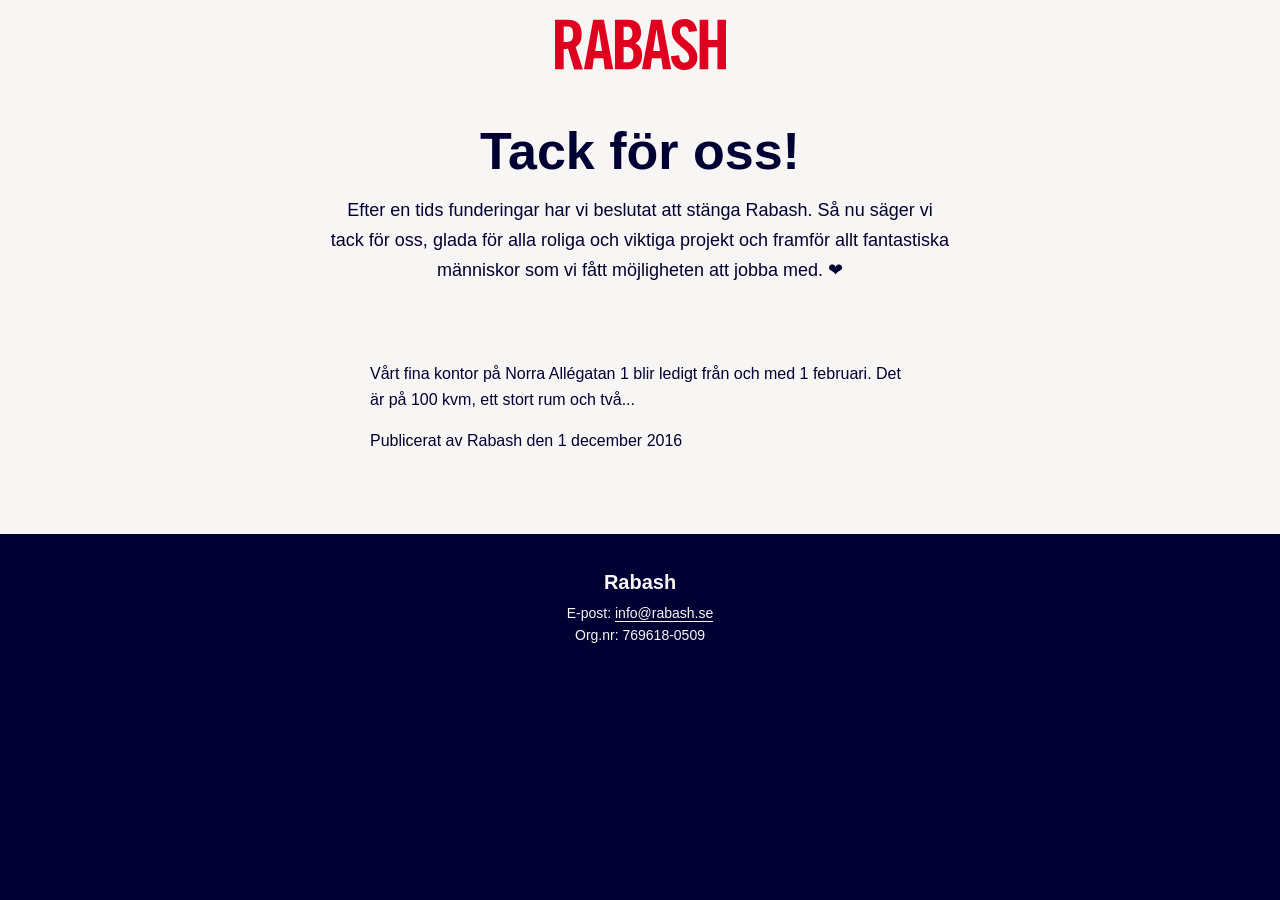
==== index.html @ cfb8e1b6 "Initial commit" ====
<!doctype html>
<html class="no-js" lang="en">
<head prefix="og: http://ogp.me/ns#">
  <meta charset="utf-8">
  <meta http-equiv="x-ua-compatible" content="ie=edge">
  <title>Rabash kommunikationsbyrå</title>
  <meta name="description" content="Vi utvecklar varumärken och digitala produkter för företag och organisationer som gör skillnad.">
  <meta name="viewport" content="width=device-width, initial-scale=1">
  <meta property="og:title" content="Rabash kommunikationsbyrå">
  <meta property="og:description" content="Vi utvecklar varumärken och digitala produkter för företag och organisationer som gör skillnad.">
  <meta property="og:site_name" content="Rabash">
  <meta property="og:type" content="website">
  <meta property="og:locale" content="en_US">
  <meta name="robots" content="noindex, nofollow">
  <link rel="apple-touch-icon" sizes="180x180" href="/apple-touch-icon.png">
  <link rel="icon" type="image/png" href="/favicon-32x32.png" sizes="32x32">
  <link rel="icon" type="image/png" href="/favicon-16x16.png" sizes="16x16">
  <link rel="manifest" href="/manifest.json">
  <meta name="theme-color" content="#ffffff">
  <link rel="stylesheet" href="/css/screen.css">
</head>
<body>

  <div id="fb-root"></div>
  <script>(function(d, s, id) {
    var js, fjs = d.getElementsByTagName(s)[0];
    if (d.getElementById(id)) return;
    js = d.createElement(s); js.id = id;
    js.src = "//connect.facebook.net/sv_SE/sdk.js#xfbml=1&version=v2.8&appId=1724867267802180";
    fjs.parentNode.insertBefore(js, fjs);
  }(document, 'script', 'facebook-jssdk'));</script>

  <header class="c-header">
    <div class="o-wrapper">
      <a href="/" class="c-logo">
        <img src="/images/png/logo.png" alt="Rabash" class="c-logo__image" />
      </a>
    </div>
  </header>

  <main class="c-main">
    <div class="o-wrapper">
      <h1 class="c-heading-a -center">Tack för oss!</h1>
      <div class="c-body -center">
        <p>
          Efter en tids funderingar har vi beslutat att stänga Rabash. Så nu säger vi tack för oss, glada för alla roliga och viktiga projekt och framför allt fantastiska människor som vi fått möjligheten att jobba med. ❤
        </p>
      </div>

      <div class="o-faux-row">
        <div class="fb-post" data-href="https://www.facebook.com/media/set/?set=a.1247151672026854.1073741829.236771813064850&amp;type=3" data-width="auto" data-show-text="true"><blockquote cite="https://www.facebook.com/media/set/?set=a.1247151672026854.1073741829.236771813064850&amp;type=3" class="fb-xfbml-parse-ignore"><p>V&#xe5;rt fina kontor p&#xe5; Norra All&#xe9;gatan 1 blir ledigt fr&#xe5;n och med 1 februari. Det &#xe4;r p&#xe5; 100 kvm, ett stort rum och tv&#xe5;...</p>Publicerat av <a href="https://www.facebook.com/rabash.se/">Rabash</a>&nbsp;<a href="https://www.facebook.com/media/set/?set=a.1247151672026854.1073741829.236771813064850&amp;type=3">den 1 december 2016</a></blockquote></div>
      </div>
    </div>
  </main>

  <footer class="c-footer">
    <div class="o-wrapper">
      <h2 class="c-heading-c">Rabash</h2>
      <p class="c-footer__text">E-post: <a href="mailto:info@rabash.se">info@rabash.se</a><br/>
      Org.nr: 769618-0509</p>
    </div>
  </footer>

  <script>
    (function(i,s,o,g,r,a,m){i['GoogleAnalyticsObject']=r;i[r]=i[r]||function(){
    (i[r].q=i[r].q||[]).push(arguments)},i[r].l=1*new Date();a=s.createElement(o),
    m=s.getElementsByTagName(o)[0];a.async=1;a.src=g;m.parentNode.insertBefore(a,m)
    })(window,document,'script','https://www.google-analytics.com/analytics.js','ga');

    ga('create', 'UA-31209197-1', 'auto');
    ga('send', 'pageview');

  </script>

</body>
</html>
---- css/screen.css ----
@charset "UTF-8";

.o-row::after,
.o-wrapper::after,
.u-clearfix::after {
  content: '';
  display: table;
  clear: both;
}

.u-visually-hidden,
.u-focusable {
  width: 1px;
  height: 1px;
  position: absolute;
  margin: -1px;
  overflow: hidden;
  clip: rect(0 0 0 0);
  border: 0;
}

html {
  font-family: sans-serif;
}

body {
  margin: 0;
  -webkit-font-smoothing: antialiased;
  font-smoothing: antialiased;
}

html {
  -webkit-box-sizing: border-box;
  box-sizing: border-box;
}

*,
*:before,
*:after {
  -webkit-box-sizing: inherit;
  box-sizing: inherit;
}

article,
aside,
figcaption,
figure,
footer,
header,
legend,
main,
nav,
section {
  display: block;
}

audio,
canvas,
label,
video {
  display: inline-block;
}

audio:not([controls]) {
  display: none;
  height: 0;
}

[hidden],
template {
  display: none;
}

audio,
canvas,
embed,
iframe,
img,
object,
svg,
video {
  vertical-align: middle;
}

img {
  height: auto;
  max-width: 100%;
  border: 0;
  display: block;
}

svg:not(:root) {
  overflow: hidden;
}

figure {
  margin: 0;
}

progress {
  vertical-align: baseline;
}

iframe {
  max-width: 100%;
}

button,
input,
optgroup,
select,
textarea {
  margin: 0;
  font: inherit;
  color: inherit;
}

select {
  -webkit-appearance: none;
  -moz-appearance: none;
  appearance: none;
}

button,
select {
  text-transform: none;
}

fieldset {
  padding: 0;
  margin: 0;
  border: 0;
}

legend {
  padding: 0;
  border: 0;
}

input {
  line-height: normal;
}

input[type="search"] {
  -webkit-box-sizing: border-box;
  box-sizing: border-box;
  -webkit-appearance: textfield;
}

input[type="number"]::-webkit-inner-spin-button,
input[type="number"]::-webkit-outer-spin-button {
  height: auto;
}

input[type="search"]::-webkit-search-cancel-button,
input[type="search"]::-webkit-search-decoration {
  -webkit-appearance: none;
}

button,
html input[type="button"],
input[type="reset"],
input[type="submit"] {
  cursor: pointer;
  -webkit-appearance: button;
}

button[disabled],
html input[disabled] {
  cursor: default;
}

input::-moz-placeholder {
  opacity: 1;
}

button::-moz-focus-inner,
input::-moz-focus-inner {
  padding: 0;
  border: 0;
}

input[type="checkbox"],
input[type="radio"] {
  padding: 0;
  margin: 4px 0 0;
  line-height: normal;
  -webkit-box-sizing: border-box;
  box-sizing: border-box;
}

textarea {
  padding: 0;
  vertical-align: top;
}

button {
  overflow: visible;
}

table {
  max-width: 100%;
  border-collapse: collapse;
}

th {
  text-align: left;
}

a {
  background: transparent;
}

hr {
  height: 0;
  -webkit-box-sizing: content-box;
  box-sizing: content-box;
}

h1 {
  margin: 0.7em 0;
  font-size: 2em;
}

b,
strong {
  font-weight: bold;
}

small {
  font-size: 85%;
}

sub,
sup {
  position: relative;
  font-size: 80%;
  line-height: 0;
  vertical-align: baseline;
}

sup {
  top: -0.25em;
}

sub {
  bottom: -0.25em;
}

dfn {
  font-style: italic;
}

abbr[title] {
  border-bottom: 1px dotted;
}

mark {
  color: #000;
  background: #ff0;
}

blockquote:before,
blockquote:after {
  content: '';
}

code,
kbd,
pre,
samp {
  font-family: monospace;
  background: rgba(0, 0, 0, 0.1);
  padding: 0.1em 0.3em;
  font-size: 0.8em;
}

pre {
  overflow: auto;
  word-break: break-all;
  word-wrap: break-word;
  white-space: pre-wrap;
}

::-moz-selection {
  background: #de001e;
  color: #fff;
}

::selection {
  background: #de001e;
  color: #fff;
}

img {
  display: block;
  max-width: 100%;
  vertical-align: middle;
}

a {
  text-decoration: none;
  color: #000032;
}

a:hover,
a:focus,
a:active {
  text-decoration: underline;
}

ul {
  list-style: disc outside;
}

li > ul,
li > ol {
  margin-left: 1.92;
  margin-bottom: 0;
}

html {
  line-height: 1.6;
  padding: 0;
  background-color: #000032;
  color: #000032;
  font-family: "Arial", sans-serif;
  height: 100%;
  min-height: 100%;
}

body {
  height: 100%;
  min-height: 100%;
}

blockquote {
  quotes: '“' '”';
}

.o-row {
  overflow: hidden;
  margin-bottom: 1.25em;
}

.o-row.-small {
  margin-bottom: 1.25em;
}

.o-row.-large {
  margin-bottom: 1.875em;
}

.o-faux-row {
  padding-top: 1.25em;
}

.o-faux-row.-small {
  padding-top: 1.25em;
}

.o-faux-row.-large {
  padding-top: 1.875em;
}

.o-wrapper {
  -webkit-box-sizing: content-box;
  box-sizing: content-box;
  max-width: 38.75em;
  position: relative;
  padding-right: 5%;
  padding-left: 5%;
}

.c-footer {
  padding: 2em 0;
  background: #000032;
  color: #f7f6f4;
  text-align: center;
}

.c-footer__text {
  font-size: 0.875em;
  margin: 0;
}

.c-footer__text a {
  -webkit-transition: all 0.15s ease-in-out;
  transition: all 0.15s ease-in-out;
  color: #f7f6f4;
  border-bottom: solid 0.08em #f7f6f4;
  text-decoration: none;
}

.c-footer__text a:hover,
.c-footer__text a:focus,
.c-footer__text a:active {
  color: #de001e;
  border-bottom-color: #de001e;
}

.c-header {
  padding: 1.2em 0;
  background: #f7f6f4;
}

.c-heading-a,
.c-heading-b,
.c-heading-c {
  word-wrap: break-word;
}

.c-heading-a a,
.c-heading-b a,
.c-heading-c a {
  color: #000032;
  text-decoration: none;
}

.c-heading-a a:hover,
.c-heading-b a:hover,
.c-heading-c a:hover,
.c-heading-a a:focus,
.c-heading-b a:focus,
.c-heading-c a:focus,
.c-heading-a a:active,
.c-heading-b a:active,
.c-heading-c a:active {
  text-decoration: underline;
}

.c-bookmark
  .c-heading-a,
.c-bookmark
  .c-heading-b,
.c-bookmark
  .c-heading-c {
  overflow: hidden;
}

.c-bookmark:hover
  .c-heading-a,
.c-bookmark:hover
  .c-heading-b,
.c-bookmark:hover
  .c-heading-c,
.c-bookmark:focus
  .c-heading-a,
.c-bookmark:focus
  .c-heading-b,
.c-bookmark:focus
  .c-heading-c,
.c-bookmark:active
  .c-heading-a,
.c-bookmark:active
  .c-heading-b,
.c-bookmark:active
  .c-heading-c {
  text-decoration: underline;
}

.c-heading-a {
  font-size: 1.75em;
  line-height: 1.1em;
  margin: 0 0 0.6em;
}

.c-heading-a.-center {
  text-align: center;
  margin: 0 0 0.3em;
}

.c-heading-b {
  font-size: 1.5em;
  line-height: 1.375em;
  margin: 0 0 0.9em;
}

.c-heading-c {
  font-weight: bold;
  font-size: 1.125em;
  margin: 0 0 0.2em;
}

[data-a11y-toggle] {
  cursor: pointer;
}

.c-skip-link {
  background: #1b1b1b;
  color: #f7f6f4;
  text-align: center;
  padding: 1.5em 0;
  display: block;
  text-decoration: none;
  font-weight: bold;
}

.c-skip-link:focus {
  color: #f7f6f4;
}

.c-bookmark {
  text-decoration: none;
  font-weight: normal;
}

.c-bookmark img {
  -webkit-transition: all 0.15s ease-in-out;
  transition: all 0.15s ease-in-out;
}

.c-bookmark:hover,
.c-bookmark:focus,
.c-bookmark:active {
  text-decoration: none;
}

.c-bookmark:hover img,
.c-bookmark:focus img,
.c-bookmark:active img {
  opacity: 0.9;
}

.c-logo {
  display: block;
  background-image: url("../images/svg/logo.svg");
  background-repeat: no-repeat;
  background-size: 100% auto;
  margin: 0 auto;
  width: 5.75em;
  height: 1.75em;
}

.c-logo__image {
  opacity: 0;
  width: 5.75em;
  height: 1.75em;
}

.c-main {
  padding: 2em 0 4em;
  background: #f7f6f4;
}

.c-body {
  font-size: 0.875em;
  line-height: 1.65;
  text-align: left;
}

.c-body.-center {
  text-align: center;
}

.c-body img,
.c-body .c-media {
  display: block;
  margin: 0 0 1.5em;
}

.c-body video,
.c-body object,
.c-body iframe {
  max-width: 100%;
  margin: 0 0 1.5em;
}

.c-body a {
  -webkit-transition: all 0.15s ease-in-out;
  transition: all 0.15s ease-in-out;
  color: #de001e;
  border-bottom: solid 0.08em #de001e;
  text-decoration: none;
}

.c-body a:hover,
.c-body a:focus,
.c-body a:active {
  color: #000032;
  border-bottom-color: #000032;
}

.c-body ul,
.c-body ol {
  padding-left: 3em;
  margin-top: 0;
  margin-bottom: 1.6em;
}

.c-body ul:last-child,
.c-body ol:last-child {
  margin: 0;
}

.c-body li {
  padding-left: 0.3em;
}

.c-body table {
  margin-bottom: 1.6em;
}

.c-body h2 {
  font-weight: bold;
  font-size: 1.375em;
  margin: 1.2em 0 0.3em;
}

.c-body h2 + h3 {
  margin-top: 0;
}

.c-body h3 {
  font-weight: bold;
  font-size: 1.125em;
  margin: 1.2em 0 0.3em;
}

.c-body p {
  margin: 0 0 1em;
}

.c-body p:last-child {
  margin: 0;
}

.c-body blockquote {
  position: relative;
  font-size: 1.125em;
  line-height: 1.25em;
  text-align: center;
  margin: 3em 0.5em 1.5em;
}

.c-body blockquote:before {
  position: absolute;
  content: '”';
  font-size: 3.5em;
  line-height: 1em;
  top: -0.5em;
  left: 0;
  right: 0;
}

.c-body *:first-child {
  margin-top: 0;
}

.c-preamble {
  font-size: 1em;
  line-height: 1.65;
  max-width: 34em;
  font-style: italic;
}

.c-preamble a {
  -webkit-transition: all 0.15s ease-in-out;
  transition: all 0.15s ease-in-out;
  color: #de001e;
  border-bottom: solid 0.08em #de001e;
  text-decoration: none;
}

.c-preamble a:hover,
.c-preamble a:focus,
.c-preamble a:active {
  color: #000032;
  border-bottom-color: #000032;
}

/* Helper to see utility-classes /*
/*[class^="u-"],
[class*=" u-"] {
  outline: 5px solid cyan;
}*/

.u-full {
  clear: both;
  overflow: hidden;
}

.u-center-align {
  text-align: center;
}

.u-center {
  margin-right: auto;
  margin-left: auto;
}

.u-center-vertical {
  position: relative;
  top: 50%;
  -webkit-transform: translateY(-50%);
  -ms-transform: translateY(-50%);
  transform: translateY(-50%);
}

.u-relative {
  position: relative;
}

.u-first {
  clear: left;
}

.u-overflow-hidden {
  overflow: hidden;
}

.u-relative {
  position: relative;
}

[aria-labelledby^='a11y-toggle'][aria-hidden='false'] {
  max-height: 31.25em;
  /* approximate max height */
  overflow-y: hidden;
  -webkit-transition-property: all;
  transition-property: all;
  -webkit-transition-duration: 0.5s;
  transition-duration: 0.5s;
}

[aria-labelledby^='a11y-toggle'][aria-hidden='true'] {
  max-height: 0 !important;
  overflow-y: hidden;
  -webkit-transition-property: all;
  transition-property: all;
  -webkit-transition-duration: 0.5s;
  transition-duration: 0.5s;
}

[data-a11y-toggle]:not([aria-controls]) {
  display: none;
}

.is-tabbed {
  outline: 2px solid #000032;
  outline-offset: -2px !important;
}

.is-tabbed.c-bookmark {
  outline: 0;
}

.is-tabbed.c-bookmark [class^='c-heading'] {
  outline: 2px solid #000032;
  outline-offset: -2px !important;
}

.u-focusable:active,
.u-focusable:focus {
  position: static;
  clip: auto;
  height: auto;
  width: auto;
  overflow: auto;
}

.u-hidden {
  display: none;
}

@media (min-width: 34.375em) {
  .o-row {
    margin-bottom: 2.5em;
  }

  .o-row.-small {
    margin-bottom: 1.5625em;
  }

  .o-row.-large {
    margin-bottom: 3.75em;
  }

  .o-faux-row {
    padding-top: 2.5em;
  }

  .o-faux-row.-small {
    padding-top: 1.5625em;
  }

  .o-faux-row.-large {
    padding-top: 3.75em;
  }

  .o-wrapper {
    padding-right: 3%;
    padding-left: 3%;
    margin-right: auto;
    margin-left: auto;
  }

  .c-heading-a {
    font-size: 2.5em;
  }

  .c-heading-a.-center {
    font-size: 2.5em;
  }

  .c-logo {
    width: 7.5em;
    height: 2.3125em;
  }

  .c-body {
    font-size: 1em;
  }

  .c-body.-center {
    font-size: 1em;
  }

  .c-preamble {
    font-size: 1.125em;
  }

  .u-left\@medium {
    float: left;
  }
}

@media (min-width: 48em) {
  .o-row {
    margin-bottom: 3.75em;
  }

  .o-row.-small {
    margin-bottom: 1.875em;
  }

  .o-row.-large {
    margin-bottom: 5.625em;
  }

  .o-faux-row {
    padding-top: 3.75em;
  }

  .o-faux-row.-small {
    padding-top: 1.875em;
  }

  .o-faux-row.-large {
    padding-top: 5.625em;
  }

  .c-heading-b {
    font-size: 1.6875em;
    margin: 0 0 1.6em;
  }

  .c-heading-c {
    font-size: 1.25em;
  }

  .c-logo {
    width: 10.6875em;
    height: 3.3125em;
  }

  .c-logo__image {
    width: 10.6875em;
    height: 3.3125em;
  }

  .c-body h2 {
    font-size: 1.4em;
  }

  .c-body h3 {
    font-size: 1.2em;
  }

  .c-body blockquote {
    font-size: 1.28571em;
    line-height: 1.2963em;
  }

  .u-left\@large {
    float: left;
  }

  .u-right\@large {
    float: right;
  }

  .u-last\@large {
    margin-right: 0 !important;
  }

  .u-center\@large {
    margin-right: auto !important;
    margin-left: auto !important;
  }

  .u-clear-none\@large {
    clear: none !important;
  }

  .u-hidden\@large {
    display: none;
  }
}

@media (min-width: 64em) {
  .c-body.-center {
    font-size: 1.125em;
  }

  .c-preamble {
    font-size: 1.375em;
  }

  .u-left\@xlarge {
    float: left;
  }

  .u-right\@xlarge {
    float: right;
  }

  .u-last\@xlarge {
    margin-right: 0;
    clear: right;
  }

  .u-center\@xlarge {
    margin-left: auto;
    margin-right: auto;
  }

  .u-hidden\@xlarge {
    display: none;
  }
}

@media (min-width: 75em) {
  .c-heading-a.-center {
    font-size: 3.25em;
  }
}

@media (max-width: 63.9375em) {
  .u-hidden\@xsmall-xlarge {
    display: none;
  }
}

@media (max-width: 34.3125em) {
  .u-hidden\@xsmall-medium {
    display: none;
  }
}

@media (min-width: 34.375em) and (max-width: 47.9375em) {
  .u-last\@medium-large {
    margin-right: 0 !important;
  }

  .u-left\@medium-large {
    float: left;
  }

  .u-center\@medium-large {
    margin-right: auto !important;
    margin-left: auto !important;
  }
}

@media (min-width: 34.375em) and (max-width: 63.9375em) {
  .u-left\@medium-xlarge {
    float: left;
  }

  .u-last\@medium-xlarge {
    margin-right: 0 !important;
  }
}

@media (min-width: 48em) and (max-width: 63.9375em) {
  .u-last\@large-xlarge {
    margin-right: 0 !important;
  }

  .u-center\@large-xlarge {
    margin-right: auto !important;
    margin-left: auto !important;
  }
}
/*# sourceMappingURL=../css/maps/screen.css.map */
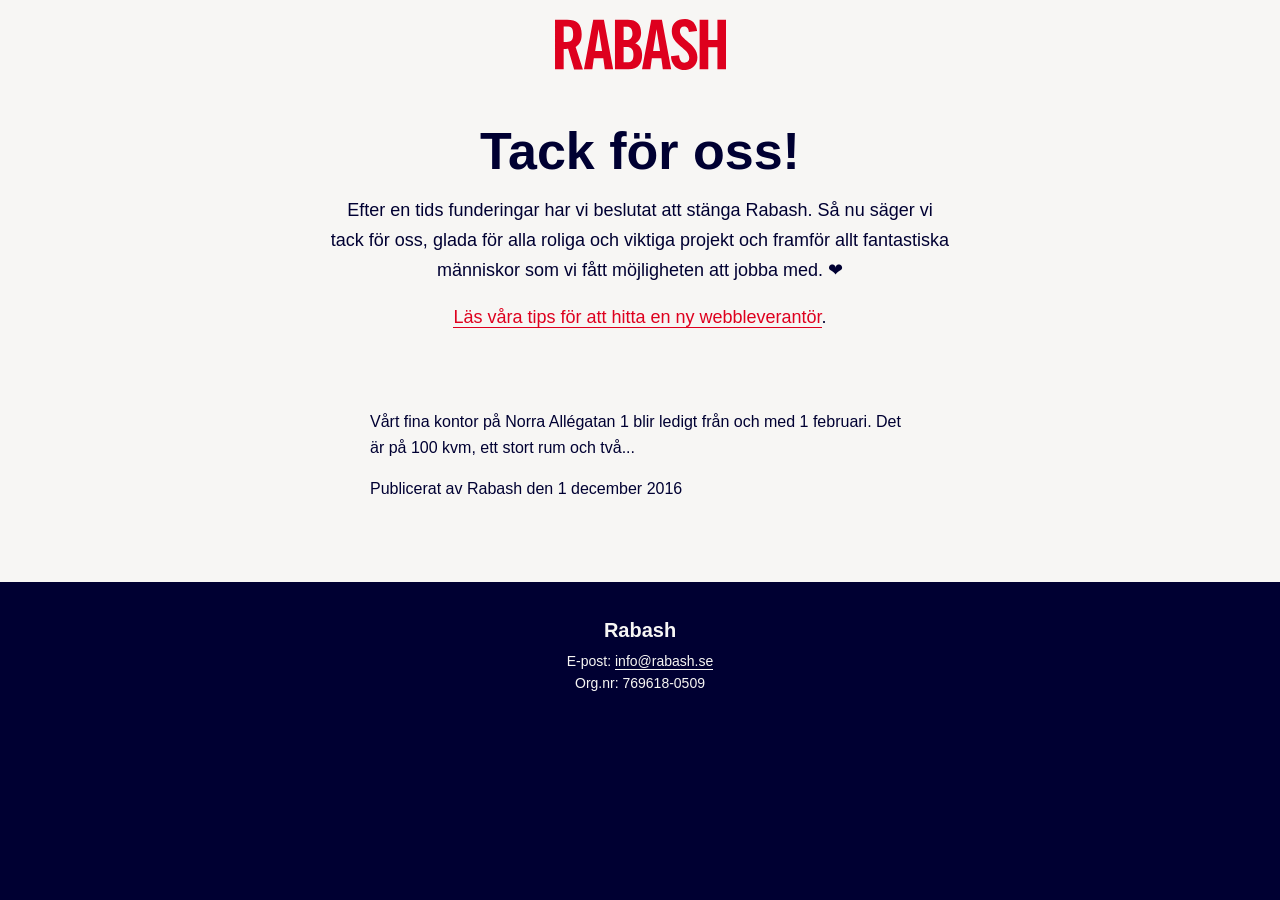
==== commit 67a5f979: "Link to tips page" ====
--- a/index.html
+++ b/index.html
@@ -45,6 +45,8 @@
         <p>
           Efter en tids funderingar har vi beslutat att stänga Rabash. Så nu säger vi tack för oss, glada för alla roliga och viktiga projekt och framför allt fantastiska människor som vi fått möjligheten att jobba med. ❤
         </p>
+        <p><a href="/blogg/tips-att-hitta-en-bra-webbleverantor">Läs våra tips för att hitta en ny webbleverantör</a>.
+        </p>
       </div>
 
       <div class="o-faux-row">
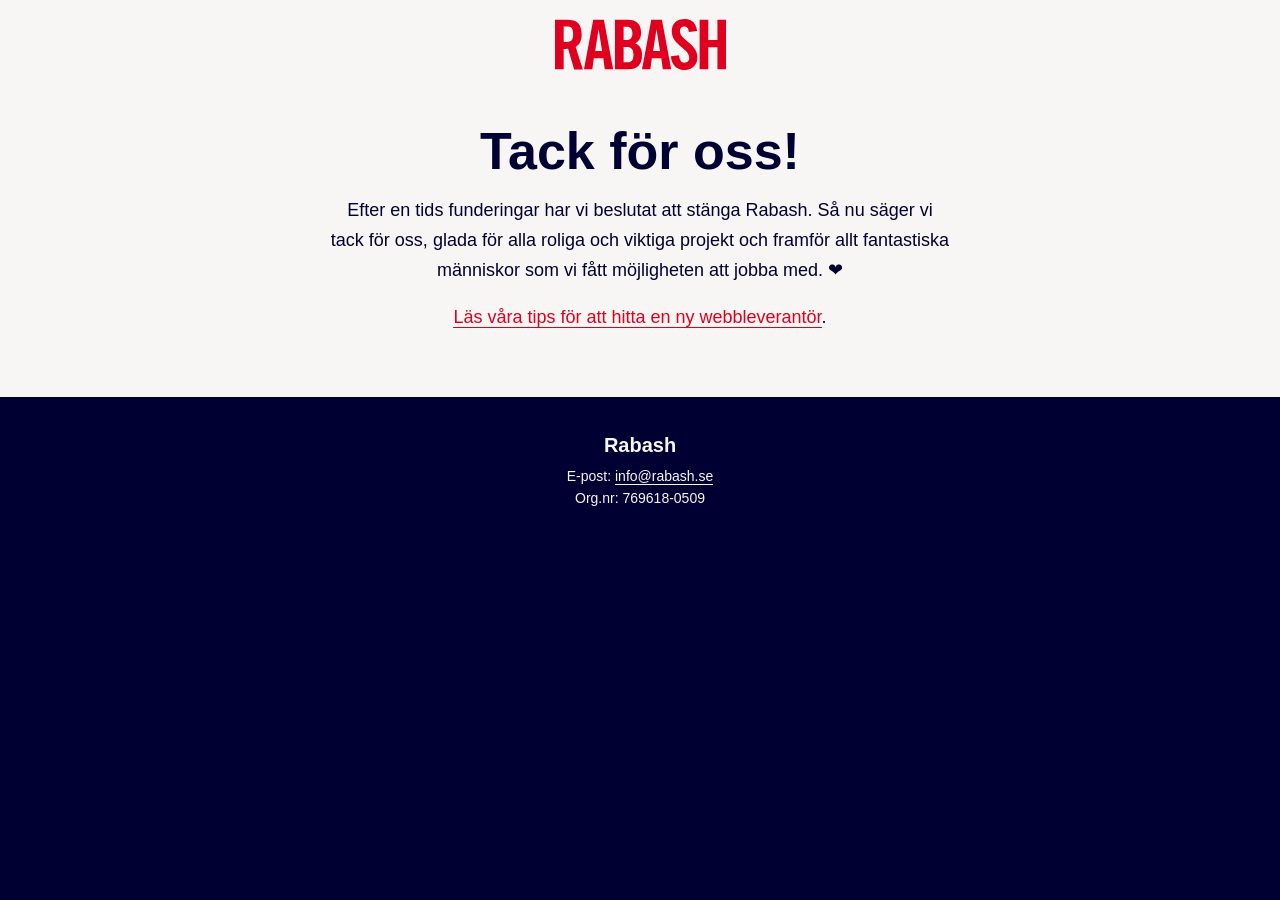
==== commit 530e5677: "Remove Facebook post" ====
--- a/index.html
+++ b/index.html
@@ -21,15 +21,6 @@
 </head>
 <body>
 
-  <div id="fb-root"></div>
-  <script>(function(d, s, id) {
-    var js, fjs = d.getElementsByTagName(s)[0];
-    if (d.getElementById(id)) return;
-    js = d.createElement(s); js.id = id;
-    js.src = "//connect.facebook.net/sv_SE/sdk.js#xfbml=1&version=v2.8&appId=1724867267802180";
-    fjs.parentNode.insertBefore(js, fjs);
-  }(document, 'script', 'facebook-jssdk'));</script>
-
   <header class="c-header">
     <div class="o-wrapper">
       <a href="/" class="c-logo">
@@ -47,10 +38,6 @@
         </p>
         <p><a href="/blogg/tips-att-hitta-en-bra-webbleverantor">Läs våra tips för att hitta en ny webbleverantör</a>.
         </p>
-      </div>
-
-      <div class="o-faux-row">
-        <div class="fb-post" data-href="https://www.facebook.com/media/set/?set=a.1247151672026854.1073741829.236771813064850&amp;type=3" data-width="auto" data-show-text="true"><blockquote cite="https://www.facebook.com/media/set/?set=a.1247151672026854.1073741829.236771813064850&amp;type=3" class="fb-xfbml-parse-ignore"><p>V&#xe5;rt fina kontor p&#xe5; Norra All&#xe9;gatan 1 blir ledigt fr&#xe5;n och med 1 februari. Det &#xe4;r p&#xe5; 100 kvm, ett stort rum och tv&#xe5;...</p>Publicerat av <a href="https://www.facebook.com/rabash.se/">Rabash</a>&nbsp;<a href="https://www.facebook.com/media/set/?set=a.1247151672026854.1073741829.236771813064850&amp;type=3">den 1 december 2016</a></blockquote></div>
       </div>
     </div>
   </main>
